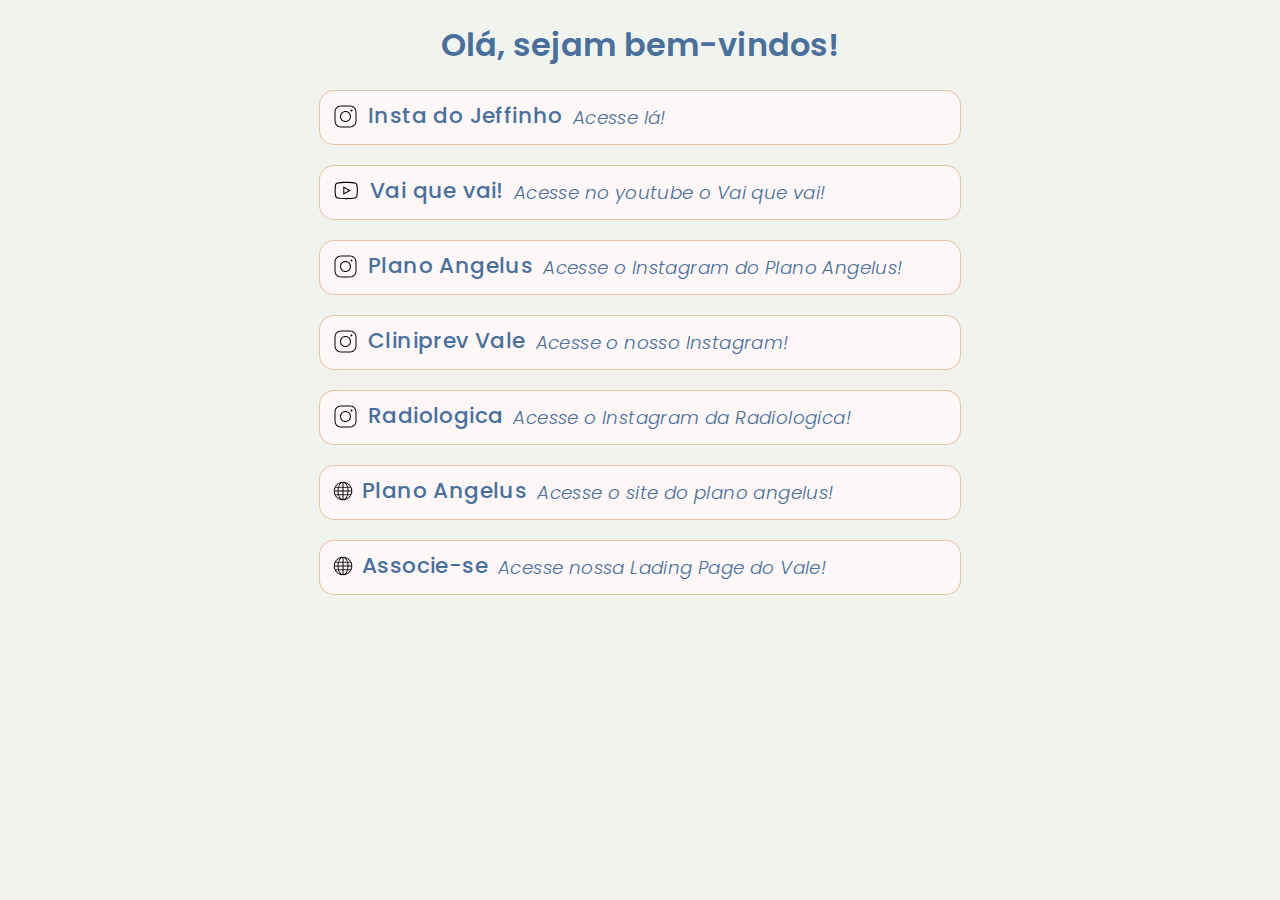
==== index.html @ 2e9f67cf "Add files via upload" ====
<!DOCTYPE html>
<html lang="en">
  <head>
    <meta charset="UTF-8" />
    <meta http-equiv="X-UA-Compatible" content="IE=edge" />
    <meta name="viewport" content="width=device-width, initial-scale=1.0" />
    <link rel="stylesheet" href="style.css" />
    <!-- Google Fonts -->
    <link rel="preconnect" href="https://fonts.googleapis.com" />
    <link rel="preconnect" href="https://fonts.gstatic.com" crossorigin />
    <link
      href="https://fonts.googleapis.com/css2?family=Poppins:ital,wght@0,100;0,200;0,300;0,400;0,500;0,600;0,700;0,800;0,900;1,100;1,200;1,300;1,400;1,500;1,600;1,700;1,800;1,900&display=swap"
      rel="stylesheet"
    />
    <link rel="icon" type="image/png" sizes="32x32" href="/favicon-32x32.png" />
    <title>Angelus</title>
  </head>
  <body>
    <header>
      <h1 class="poppins-semibold">Olá, sejam bem-vindos!</h1>
    </header>

    <main>
      <ul>
        <li>
          <a href="https://www.instagram.com/vaiquevaijeffinho/"
            ><svg
              class="icon-instagram"
              xmlns="http://www.w3.org/2000/svg"
              x="0px"
              y="0px"
              width="25"
              height="25"
              viewBox="0 0 50 50"
            >
              <path
                d="M 16 3 C 8.8324839 3 3 8.8324839 3 16 L 3 34 C 3 41.167516 8.8324839 47 16 47 L 34 47 C 41.167516 47 47 41.167516 47 34 L 47 16 C 47 8.8324839 41.167516 3 34 3 L 16 3 z M 16 5 L 34 5 C 40.086484 5 45 9.9135161 45 16 L 45 34 C 45 40.086484 40.086484 45 34 45 L 16 45 C 9.9135161 45 5 40.086484 5 34 L 5 16 C 5 9.9135161 9.9135161 5 16 5 z M 37 11 A 2 2 0 0 0 35 13 A 2 2 0 0 0 37 15 A 2 2 0 0 0 39 13 A 2 2 0 0 0 37 11 z M 25 14 C 18.936712 14 14 18.936712 14 25 C 14 31.063288 18.936712 36 25 36 C 31.063288 36 36 31.063288 36 25 C 36 18.936712 31.063288 14 25 14 z M 25 16 C 29.982407 16 34 20.017593 34 25 C 34 29.982407 29.982407 34 25 34 C 20.017593 34 16 29.982407 16 25 C 16 20.017593 20.017593 16 25 16 z"
              ></path>
            </svg>
            <p class="poppins-medium texto">Insta do Jeffinho</p>
            <span class="poppins-light-italic">Acesse lá!</span></a
          >
        </li>
        <li>
          <a href="https://www.youtube.com/c/VaiqueVaiJeffinho"
            ><svg
              xmlns="http://www.w3.org/2000/svg"
              x="0px"
              y="0px"
              width="27"
              height="27"
              viewBox="0 0 50 50"
            >
              <path
                d="M 24.402344 9 C 17.800781 9 11.601563 9.5 8.300781 10.199219 C 6.101563 10.699219 4.199219 12.199219 3.800781 14.5 C 3.402344 16.898438 3 20.5 3 25 C 3 29.5 3.398438 33 3.898438 35.5 C 4.300781 37.699219 6.199219 39.300781 8.398438 39.800781 C 11.902344 40.5 17.898438 41 24.5 41 C 31.101563 41 37.097656 40.5 40.597656 39.800781 C 42.800781 39.300781 44.699219 37.800781 45.097656 35.5 C 45.5 33 46 29.402344 46.097656 24.902344 C 46.097656 20.402344 45.597656 16.800781 45.097656 14.300781 C 44.699219 12.101563 42.800781 10.5 40.597656 10 C 37.097656 9.5 31 9 24.402344 9 Z M 24.402344 11 C 31.601563 11 37.398438 11.597656 40.199219 12.097656 C 41.699219 12.5 42.898438 13.5 43.097656 14.800781 C 43.699219 18 44.097656 21.402344 44.097656 24.902344 C 44 29.199219 43.5 32.699219 43.097656 35.199219 C 42.800781 37.097656 40.800781 37.699219 40.199219 37.902344 C 36.597656 38.601563 30.597656 39.097656 24.597656 39.097656 C 18.597656 39.097656 12.5 38.699219 9 37.902344 C 7.5 37.5 6.300781 36.5 6.101563 35.199219 C 5.300781 32.398438 5 28.699219 5 25 C 5 20.398438 5.402344 17 5.800781 14.902344 C 6.101563 13 8.199219 12.398438 8.699219 12.199219 C 12 11.5 18.101563 11 24.402344 11 Z M 19 17 L 19 33 L 33 25 Z M 21 20.402344 L 29 25 L 21 29.597656 Z"
              ></path>
            </svg>
            <p class="poppins-medium texto">Vai que vai!</p>
            <span class="poppins-light-italic"
              >Acesse no youtube o Vai que vai!</span
            ></a
          >
        </li>

    

        <li>
          <a href="https://www.instagram.com/planoangelusvale/"
            ><svg
              class="icon-instagram"
              xmlns="http://www.w3.org/2000/svg"
              x="0px"
              y="0px"
              width="25"
              height="25"
              viewBox="0 0 50 50"
            >
              <path
                d="M 16 3 C 8.8324839 3 3 8.8324839 3 16 L 3 34 C 3 41.167516 8.8324839 47 16 47 L 34 47 C 41.167516 47 47 41.167516 47 34 L 47 16 C 47 8.8324839 41.167516 3 34 3 L 16 3 z M 16 5 L 34 5 C 40.086484 5 45 9.9135161 45 16 L 45 34 C 45 40.086484 40.086484 45 34 45 L 16 45 C 9.9135161 45 5 40.086484 5 34 L 5 16 C 5 9.9135161 9.9135161 5 16 5 z M 37 11 A 2 2 0 0 0 35 13 A 2 2 0 0 0 37 15 A 2 2 0 0 0 39 13 A 2 2 0 0 0 37 11 z M 25 14 C 18.936712 14 14 18.936712 14 25 C 14 31.063288 18.936712 36 25 36 C 31.063288 36 36 31.063288 36 25 C 36 18.936712 31.063288 14 25 14 z M 25 16 C 29.982407 16 34 20.017593 34 25 C 34 29.982407 29.982407 34 25 34 C 20.017593 34 16 29.982407 16 25 C 16 20.017593 20.017593 16 25 16 z"
              ></path>
            </svg>
            <p class="poppins-medium texto">Plano Angelus</p>
            <span class="poppins-light-italic"
              >Acesse o Instagram do Plano Angelus!</span
            ></a
          >
        </li>
        <li>
          <a href="https://www.instagram.com/cliniprevvale/"
            ><svg
              class="icon-instagram"
              xmlns="http://www.w3.org/2000/svg"
              x="0px"
              y="0px"
              width="25"
              height="25"
              viewBox="0 0 50 50"
            >
              <path
                d="M 16 3 C 8.8324839 3 3 8.8324839 3 16 L 3 34 C 3 41.167516 8.8324839 47 16 47 L 34 47 C 41.167516 47 47 41.167516 47 34 L 47 16 C 47 8.8324839 41.167516 3 34 3 L 16 3 z M 16 5 L 34 5 C 40.086484 5 45 9.9135161 45 16 L 45 34 C 45 40.086484 40.086484 45 34 45 L 16 45 C 9.9135161 45 5 40.086484 5 34 L 5 16 C 5 9.9135161 9.9135161 5 16 5 z M 37 11 A 2 2 0 0 0 35 13 A 2 2 0 0 0 37 15 A 2 2 0 0 0 39 13 A 2 2 0 0 0 37 11 z M 25 14 C 18.936712 14 14 18.936712 14 25 C 14 31.063288 18.936712 36 25 36 C 31.063288 36 36 31.063288 36 25 C 36 18.936712 31.063288 14 25 14 z M 25 16 C 29.982407 16 34 20.017593 34 25 C 34 29.982407 29.982407 34 25 34 C 20.017593 34 16 29.982407 16 25 C 16 20.017593 20.017593 16 25 16 z"
              ></path>
            </svg>
            <p class="poppins-medium texto">Cliniprev Vale</p>
            <span class="poppins-light-italic"
              >Acesse o nosso Instagram!</span
            ></a
          >
        </li>

        <li>
            <a href="https://www.instagram.com/radiologica.registro/">
              <svg
                class="icon-instagram"
                xmlns="http://www.w3.org/2000/svg"
                x="0px"
                y="0px"
                width="25"
                height="25"
                viewBox="0 0 50 50"
              >
                <path
                  d="M 16 3 C 8.8324839 3 3 8.8324839 3 16 L 3 34 C 3 41.167516 8.8324839 47 16 47 L 34 47 C 41.167516 47 47 41.167516 47 34 L 47 16 C 47 8.8324839 41.167516 3 34 3 L 16 3 z M 16 5 L 34 5 C 40.086484 5 45 9.9135161 45 16 L 45 34 C 45 40.086484 40.086484 45 34 45 L 16 45 C 9.9135161 45 5 40.086484 5 34 L 5 16 C 5 9.9135161 9.9135161 5 16 5 z M 37 11 A 2 2 0 0 0 35 13 A 2 2 0 0 0 37 15 A 2 2 0 0 0 39 13 A 2 2 0 0 0 37 11 z M 25 14 C 18.936712 14 14 18.936712 14 25 C 14 31.063288 18.936712 36 25 36 C 31.063288 36 36 31.063288 36 25 C 36 18.936712 31.063288 14 25 14 z M 25 16 C 29.982407 16 34 20.017593 34 25 C 34 29.982407 29.982407 34 25 34 C 20.017593 34 16 29.982407 16 25 C 16 20.017593 20.017593 16 25 16 z"
                ></path>
              </svg>
              <p class="poppins-medium texto">Radiologica</p>
              <span class="poppins-light-italic"
                >Acesse o Instagram da Radiologica!</span
              ></a
            >
          </li>

        <li>
          <a href="https://planoangelus.com.br/"
            ><img src="./web.png" class="web-img" />
            <p class="poppins-medium texto">Plano Angelus</p>
            <span class="poppins-light-italic"
              >Acesse o site do plano angelus!</span
            ></a
          >
        </li>

        <li>
            <a href="https://planoangelus.com.br/servico/plano-funerario">
              <img src="./web.png" class="web-img" />
              <p class="poppins-medium texto">Associe-se</p>
              <span class="poppins-light-italic"
                >Acesse nossa Lading Page do Vale!</span
              ></a
            >
          </li>

      </ul>
    </main>
  </body>
</html>
---- style.css ----
* {
  margin: 0;
  padding: 0;
}

.poppins-thin {
  font-family: "Poppins", sans-serif;
  font-weight: 100;
  font-style: normal;
}

.poppins-extralight {
  font-family: "Poppins", sans-serif;
  font-weight: 200;
  font-style: normal;
}

.poppins-light {
  font-family: "Poppins", sans-serif;
  font-weight: 300;
  font-style: normal;
}

.poppins-regular {
  font-family: "Poppins", sans-serif;
  font-weight: 400;
  font-style: normal;
}

.poppins-medium {
  font-family: "Poppins", sans-serif;
  font-weight: 500;
  font-style: normal;
}

.poppins-semibold {
  font-family: "Poppins", sans-serif;
  font-weight: 600;
  font-style: normal;
}

.poppins-bold {
  font-family: "Poppins", sans-serif;
  font-weight: 700;
  font-style: normal;
}

.poppins-extrabold {
  font-family: "Poppins", sans-serif;
  font-weight: 800;
  font-style: normal;
}

.poppins-black {
  font-family: "Poppins", sans-serif;
  font-weight: 900;
  font-style: normal;
}

.poppins-thin-italic {
  font-family: "Poppins", sans-serif;
  font-weight: 100;
  font-style: italic;
}

.poppins-extralight-italic {
  font-family: "Poppins", sans-serif;
  font-weight: 200;
  font-style: italic;
}

.poppins-light-italic {
  font-family: "Poppins", sans-serif;
  font-weight: 300;
  font-style: italic;
}

#poppins-regular-italic {
  font-family: "Poppins", sans-serif;
  font-weight: 400;
  font-style: italic;
}

.poppins-medium-italic {
  font-family: "Poppins", sans-serif;
  font-weight: 500;
  font-style: italic;
}

.poppins-semibold-italic {
  font-family: "Poppins", sans-serif;
  font-weight: 600;
  font-style: italic;
}

.poppins-bold-italic {
  font-family: "Poppins", sans-serif;
  font-weight: 700;
  font-style: italic;
}

.poppins-extrabold-italic {
  font-family: "Poppins", sans-serif;
  font-weight: 800;
  font-style: italic;
}

.poppins-black-italic {
  font-family: "Poppins", sans-serif;
  font-weight: 900;
  font-style: italic;
}

body {
    font-family: "Poppins", sans-serif;
  box-sizing: border-box;
  height: 100vh;
  background-color: #f1f3ee;
}

header {
  width: 100%;
  height: 10vh;
  display: flex;
  align-items: center;
  justify-content: center;
  color: #4a6f9b;
  text-align: center;
}

ul {
  width: 100%;
  display: flex;
  justify-content: center;
  align-items: center;
  list-style: none;
  flex-direction: column;
}

li {
  padding: 0px 0px 12px;
  height: auto;
  width: 50%;
  border: 1px solid #cb94507e;
  border-radius: 15px;
  margin-bottom: 20px;
  background-color: rgb(253, 247, 247);
  transition: 0.5s;
}

li:hover {
  transition: 0.5s;
  transform: scale(1.05);
}

li a {
  margin: 8px 13px 0px;
  color: #4a6f9b;
  font-size: 1.35rem;
  font-weight: 600;
  letter-spacing: 0.4px;
  display: flex;
  align-items: center;
  text-decoration: none;
}

li a span {
  display: block;
  margin-top: 3px;
  margin-left: 10px;
  word-break: break-all;
  font-size: 1.15rem;
  font-weight: 100;
  color: #4a6f9b;
}

li a svg {
  margin-right: 10px;
  color: #cb9450;
}

.icon-instagram {
  padding-top: 2px;
}

.web-img {
    width: 20px;
    height: 20px;
    margin-right: 9px;
}

@keyframes pular {
    0%, 100% { transform: translateY(0); }
    50% { transform: translateY(-5px); }
  }
  
  .texto:hover {
    animation: pular 0.25s linear;
  }
  

@media (max-width: 800px) {
  li {
    width: 85%;
    font-size: 0.5rem;
  }

  li a {
    display: flex;
    align-items: center;
  }


  li a p {
    font-size: 0.901rem;
    word-wrap: normal;
    word-break: keep-all;
  }

  li a span {
    font-size: 0.9rem;
  }

  h1 {
    font-size: 1.25rem;
  }
}
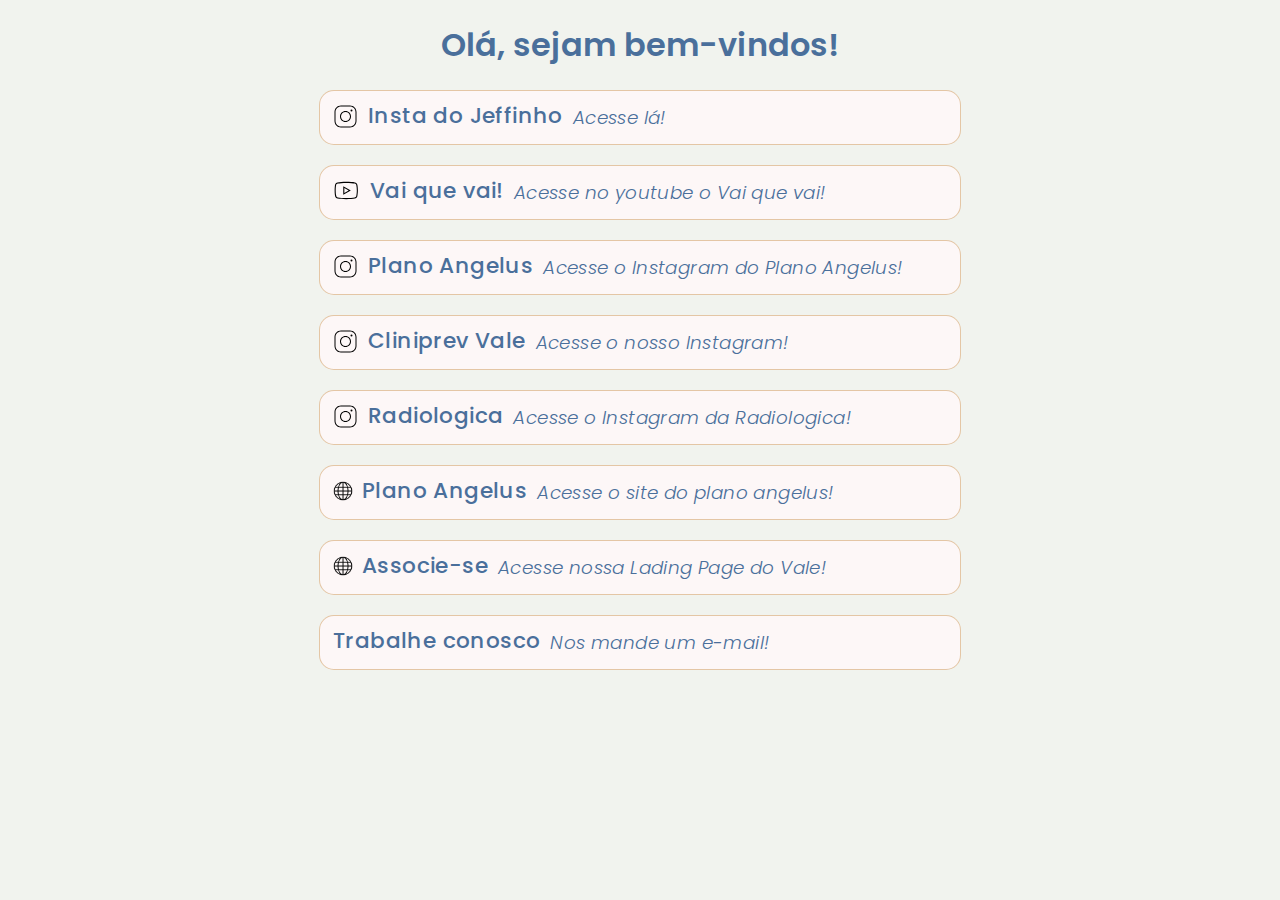
==== commit c75f684d: "Add files via upload" ====
--- a/index.html
+++ b/index.html
@@ -149,6 +149,15 @@
             >
           </li>
 
+          <li>
+            <a href="mailto:vagas.planoangelus@planoangelus.com.br" type="email">
+              <p class="poppins-medium texto">Trabalhe conosco</p>
+              <span class="poppins-light-italic"
+                >Nos mande um e-mail!</span
+              ></a
+            >
+          </li>
+
       </ul>
     </main>
   </body>
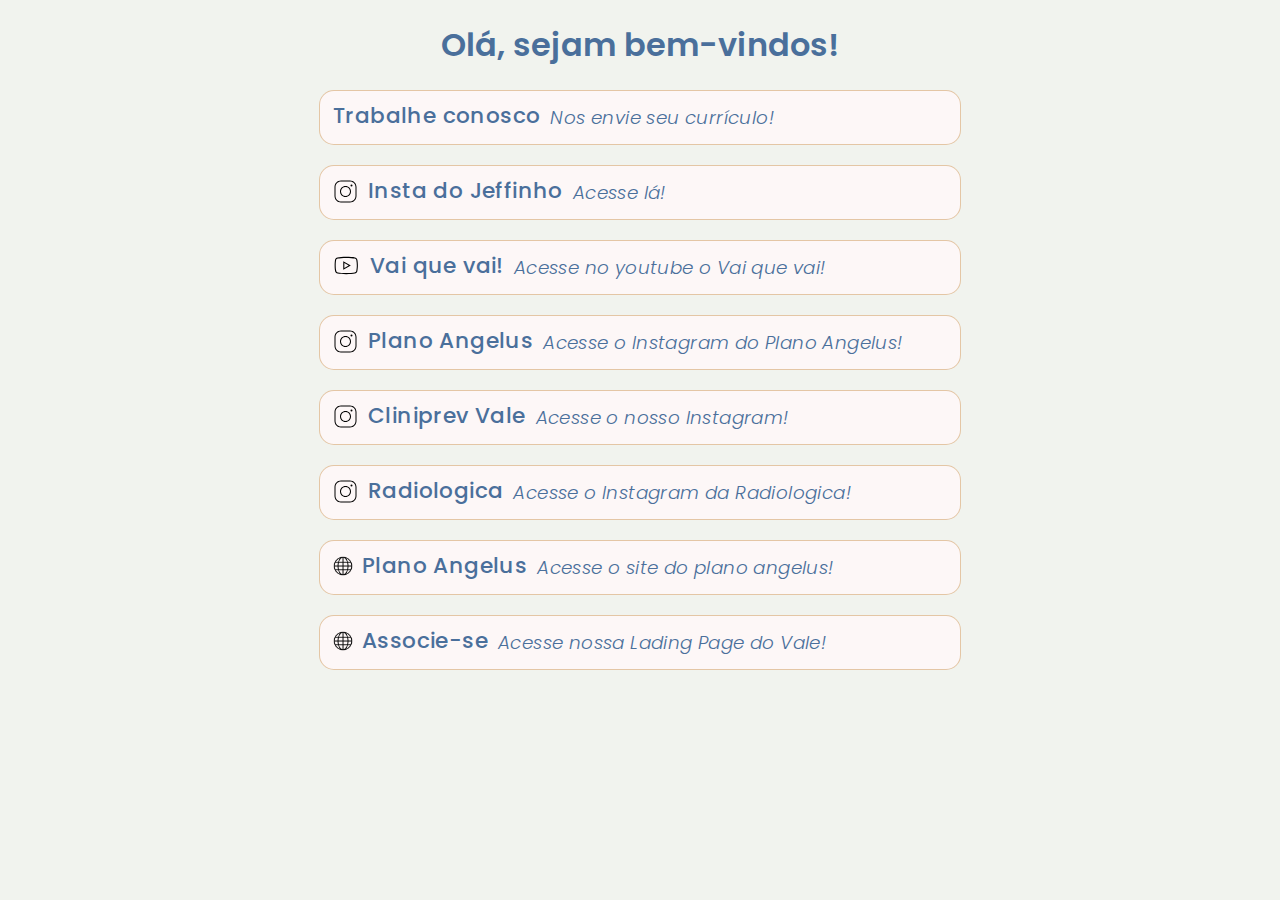
==== commit 7930cc2e: "Update index.html" ====
--- a/index.html
+++ b/index.html
@@ -22,6 +22,16 @@
 
     <main>
       <ul>
+
+            <li>
+            <a href="mailto:vagas.planoangelus@planoangelus.com.br" type="email">
+              <p class="poppins-medium texto">Trabalhe conosco</p>
+              <span class="poppins-light-italic"
+                >Nos envie seu currículo!</span
+              ></a
+            >
+          </li>
+        
         <li>
           <a href="https://www.instagram.com/vaiquevaijeffinho/"
             ><svg
@@ -149,14 +159,7 @@
             >
           </li>
 
-          <li>
-            <a href="mailto:vagas.planoangelus@planoangelus.com.br" type="email">
-              <p class="poppins-medium texto">Trabalhe conosco</p>
-              <span class="poppins-light-italic"
-                >Nos mande um e-mail!</span
-              ></a
-            >
-          </li>
+      
 
       </ul>
     </main>
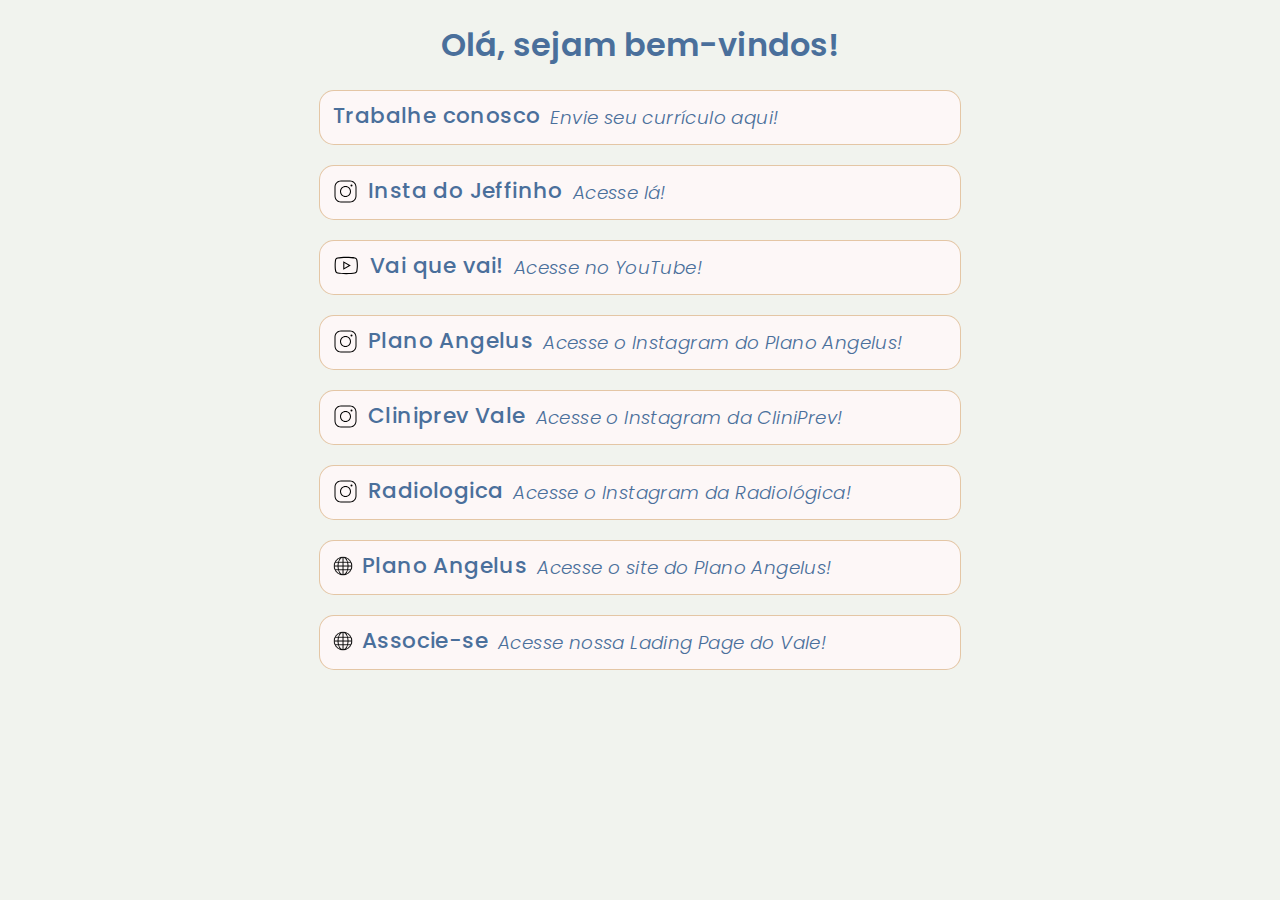
==== commit 420f7d20: "Update index.html" ====
--- a/index.html
+++ b/index.html
@@ -27,7 +27,7 @@
             <a href="mailto:vagas.planoangelus@planoangelus.com.br" type="email">
               <p class="poppins-medium texto">Trabalhe conosco</p>
               <span class="poppins-light-italic"
-                >Nos envie seu currículo!</span
+                >Envie seu currículo aqui!</span
               ></a
             >
           </li>
@@ -67,7 +67,7 @@
             </svg>
             <p class="poppins-medium texto">Vai que vai!</p>
             <span class="poppins-light-italic"
-              >Acesse no youtube o Vai que vai!</span
+              >Acesse no YouTube!</span
             ></a
           >
         </li>
@@ -112,7 +112,7 @@
             </svg>
             <p class="poppins-medium texto">Cliniprev Vale</p>
             <span class="poppins-light-italic"
-              >Acesse o nosso Instagram!</span
+              >Acesse o Instagram da CliniPrev!</span
             ></a
           >
         </li>
@@ -134,7 +134,7 @@
               </svg>
               <p class="poppins-medium texto">Radiologica</p>
               <span class="poppins-light-italic"
-                >Acesse o Instagram da Radiologica!</span
+                >Acesse o Instagram da Radiológica!</span
               ></a
             >
           </li>
@@ -144,7 +144,7 @@
             ><img src="./web.png" class="web-img" />
             <p class="poppins-medium texto">Plano Angelus</p>
             <span class="poppins-light-italic"
-              >Acesse o site do plano angelus!</span
+              >Acesse o site do Plano Angelus!</span
             ></a
           >
         </li>
@@ -159,8 +159,6 @@
             >
           </li>
 
-      
-
       </ul>
     </main>
   </body>
